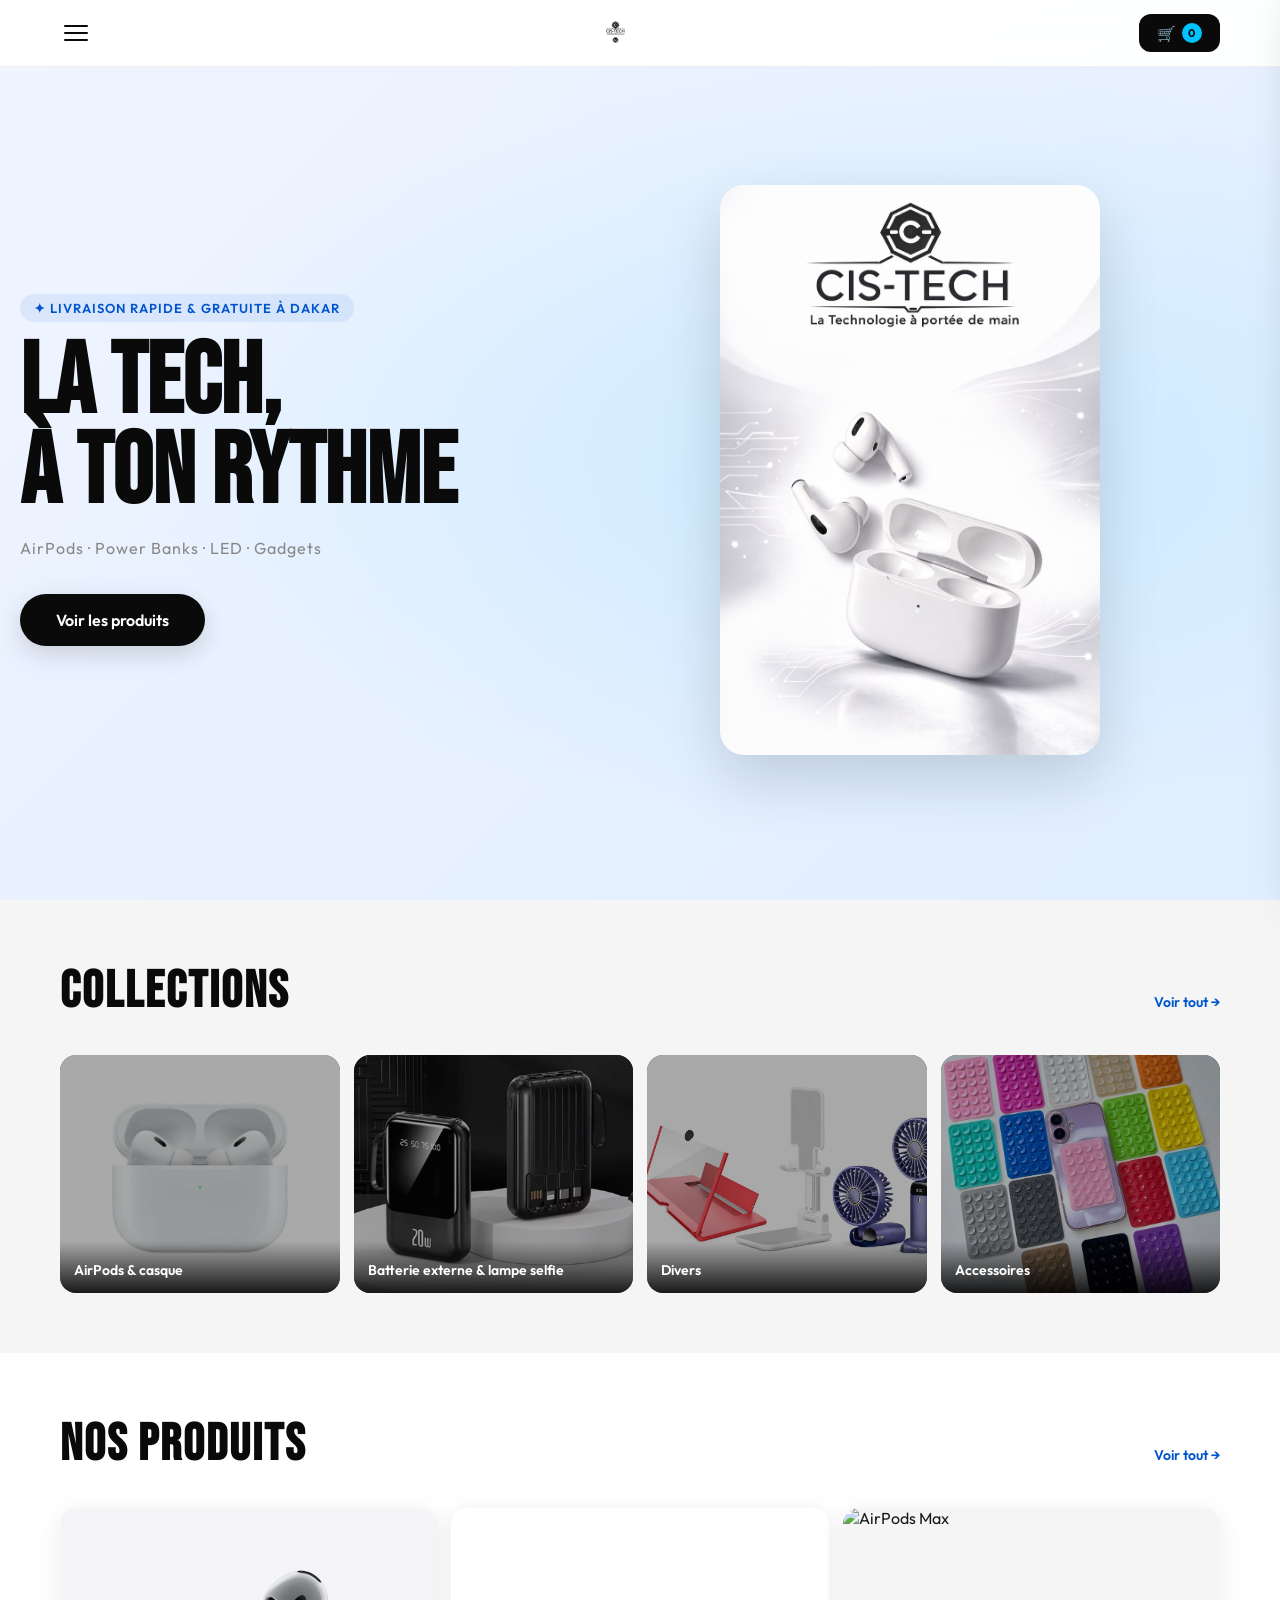
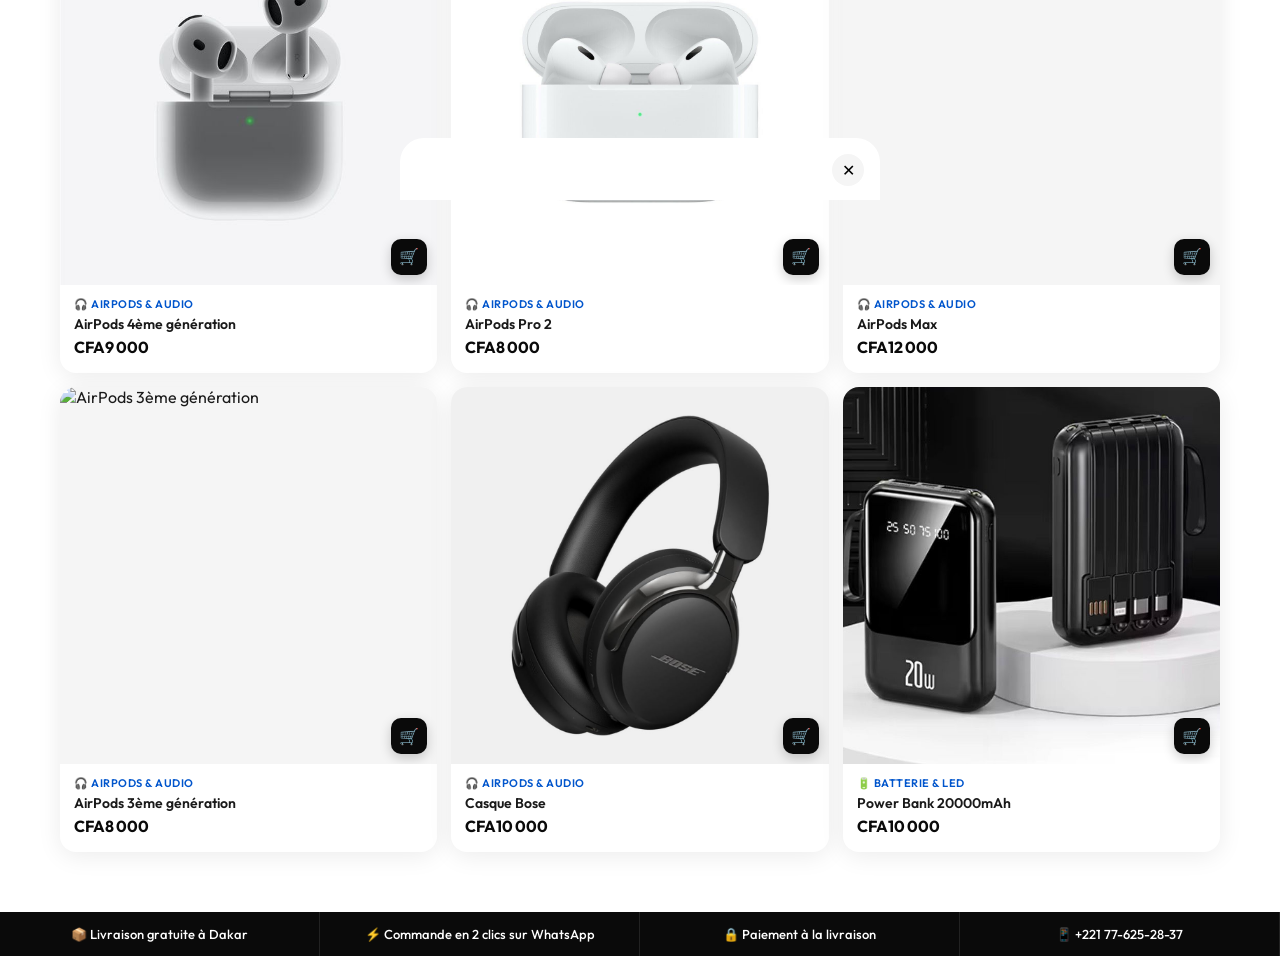
==== Cis-tech.com/index.html @ edaa15de "Add files via upload" ====
<!DOCTYPE html>
<html lang="fr">

<head>
  <meta charset="UTF-8" />
  <meta name="viewport" content="width=device-width, initial-scale=1.0" />
  <title>CIS-TECH | La Technologie à portée de main</title>
  <link href="https://fonts.googleapis.com/css2?family=Bebas+Neue&family=Outfit:wght@300;400;500;600;700&display=swap"
    rel="stylesheet" />
  <link rel="stylesheet" href="style.css" />
  <link rel="icon" href="Images/logo.jpeg" />
</head>

<body>

  <!-- HEADER -->
  <header id="header">
    <div class="header-inner">
      <button class="menu-btn" onclick="toggleMenu()"><span></span><span></span><span></span></button>
      <a href="index.html" class="logo" id="logoWrap">
        <!-- Le logo sera injecté par config.js -->
      </a>
      <a href="produits.html" class="cart-btn" id="cartIconBtn">
        🛒 <span class="cart-count" id="cartCount">0</span>
      </a>
    </div>
  </header>

  <!-- MENU MOBILE -->
  <nav class="mobile-menu" id="mobileMenu">
    <button class="close-menu" onclick="toggleMenu()">✕</button>
    <ul>
      <li><a href="index.html" onclick="toggleMenu()">Accueil</a></li>
      <li><a href="produits.html" onclick="toggleMenu()">Produits</a></li>
      <li><a href="collections.html" onclick="toggleMenu()">Collections</a></li>
      <li><a href="apropos.html" onclick="toggleMenu()">À propos</a></li>
    </ul>
  </nav>
  <div class="menu-overlay" id="menuOverlay" onclick="toggleMenu()"></div>

  <!-- HERO -->
  <section class="hero">
    <div class="hero-bg"></div>
    <div class="hero-content">
      <p class="hero-pre">✦ Livraison rapide & gratuite à Dakar</p>
      <h1 class="hero-title">La Tech,<br />à ton rythme</h1>
      <p class="hero-sub">AirPods · Power Banks · LED · Gadgets</p>
      <a href="produits.html" class="hero-btn">Voir les produits</a>
    </div>
    <div class="hero-img-wrap">
      <img id="heroImage" src="" alt="CIS-TECH" />
    </div>
  </section>

  <!-- APERÇU COLLECTIONS -->
  <section class="section bg-grey">
    <div class="container">
      <div class="section-header">
        <h2 class="section-title">Collections</h2>
        <a href="collections.html" class="voir-plus-link">Voir tout →</a>
      </div>
      <div class="collections-grid" id="collectionsPreview"></div>
    </div>
  </section>

  <!-- APERÇU PRODUITS -->
  <section class="section">
    <div class="container">
      <div class="section-header">
        <h2 class="section-title">Nos produits</h2>
        <a href="produits.html" class="voir-plus-link">Voir tout →</a>
      </div>
      <div class="products-grid" id="homeProducts"></div>
    </div>
  </section>

  <!-- BANDEAU LIVRAISON -->
  <div class="bandeau">
    <div class="bandeau-inner">
      <span>📦 Livraison gratuite à Dakar</span>
      <span>⚡ Commande en 2 clics sur WhatsApp</span>
      <span>🔒 Paiement à la livraison</span>
      <span>📱 +221 77-625-28-37</span>
    </div>
  </div>

  <!-- PANIER SIDEBAR -->
  <div class="cart-overlay" id="cartOverlay" onclick="toggleCart()"></div>
  <div class="cart-sidebar" id="cartSidebar">
    <div class="cart-header">
      <h3>🛒 Mon panier</h3>
      <button onclick="toggleCart()">✕</button>
    </div>
    <div class="cart-items" id="cartItems">
      <p class="cart-empty">Votre panier est vide</p>
    </div>
    <div class="cart-footer" id="cartFooter" style="display:none">
      <div class="cart-total"><span>Total :</span><strong id="cartTotal">0 CFA</strong></div>
      <button class="whatsapp-btn" onclick="commanderWhatsApp()">
        <svg width="20" height="20" viewBox="0 0 24 24" fill="currentColor">
          <path
            d="M17.472 14.382c-.297-.149-1.758-.867-2.03-.967-.273-.099-.471-.148-.67.15-.197.297-.767.966-.94 1.164-.173.199-.347.223-.644.075-.297-.15-1.255-.463-2.39-1.475-.883-.788-1.48-1.761-1.653-2.059-.173-.297-.018-.458.13-.606.134-.133.298-.347.446-.52.149-.174.198-.298.298-.497.099-.198.05-.371-.025-.52-.075-.149-.669-1.612-.916-2.207-.242-.579-.487-.5-.669-.51-.173-.008-.371-.01-.57-.01-.198 0-.52.074-.792.372-.272.297-1.04 1.016-1.04 2.479 0 1.462 1.065 2.875 1.213 3.074.149.198 2.096 3.2 5.077 4.487.709.306 1.262.489 1.694.625.712.227 1.36.195 1.871.118.571-.085 1.758-.719 2.006-1.413.248-.694.248-1.289.173-1.413-.074-.124-.272-.198-.57-.347z" />
          <path
            d="M12 0C5.373 0 0 5.373 0 12c0 2.124.554 4.121 1.524 5.855L.057 23.492a.5.5 0 0 0 .624.606l5.807-1.523A11.953 11.953 0 0 0 12 24c6.627 0 12-5.373 12-12S18.627 0 12 0zm0 22c-1.885 0-3.652-.523-5.162-1.43l-.361-.215-3.746.982.999-3.648-.235-.374A9.96 9.96 0 0 1 2 12C2 6.477 6.477 2 12 2s10 4.477 10 10-4.477 10-10 10z" />
        </svg>
        Commander sur WhatsApp
      </button>
    </div>
  </div>

  <!-- MODAL -->
  <div class="modal-overlay" id="modalOverlay" onclick="closeModal()"></div>
  <div class="modal" id="productModal">
    <button class="modal-close" onclick="closeModal()">✕</button>
    <div class="modal-content" id="modalContent"></div>
  </div>

  <script src="config.js"></script>
  <script src="app.js"></script>
  <script>
    // Affiche le hero image depuis config
    document.addEventListener('DOMContentLoaded', () => {
      const heroImg = document.getElementById('heroImage');
      if (STORE_CONFIG.heroImage) {
        heroImg.src = STORE_CONFIG.heroImage;
      } else {
        heroImg.src = "https://images.unsplash.com/photo-1588423771073-b8903fead714?w=600&q=80";
      }

      // Collections aperçu (4 premières)
      const colGrid = document.getElementById('collectionsPreview');
      colGrid.innerHTML = COLLECTIONS.map((c, i) => `
        <div class="collection-card" onclick="location.href='collections.html'">
          <img src="${c.image || 'https://images.unsplash.com/photo-1518770660439-4636190af475?w=400&q=80'}" alt="${c.name}"/>
          <span>${c.name}</span>
        </div>
      `).join('');

      // Produits aperçu (6 premiers)
      renderProductCards(PRODUCTS.slice(0, 6), 'homeProducts');
      updateCartUI();
    });
  </script>
</body>

</html>
---- Cis-tech.com/style.css ----
/* ===== RESET & BASE ===== */
*,
*::before,
*::after {
  margin: 0;
  padding: 0;
  box-sizing: border-box;
}

:root {
  --black: #0a0a0a;
  --white: #ffffff;
  --grey: #f5f5f5;
  --accent: #00c2ff;
  --accent2: #0055cc;
  --text: #1a1a1a;
  --muted: #888;
  --shadow: 0 4px 24px rgba(0, 0, 0, 0.08);
  --radius: 16px;
  --whatsapp: #25D366;
}

html {
  scroll-behavior: smooth;
}

body {
  font-family: 'Outfit', sans-serif;
  background: var(--white);
  color: var(--text);
  overflow-x: hidden;
}

/* ===== HEADER ===== */
#header {
  position: fixed;
  top: 0;
  left: 0;
  right: 0;
  z-index: 100;
  background: rgba(255, 255, 255, 0.96);
  backdrop-filter: blur(12px);
  border-bottom: 1px solid #eee;
  transition: box-shadow .3s;
}

#header.scrolled {
  box-shadow: 0 2px 20px rgba(0, 0, 0, 0.1);
}

.header-inner {
  max-width: 1200px;
  margin: 0 auto;
  display: flex;
  align-items: center;
  justify-content: space-between;
  padding: 12px 20px;
}

.logo {
  display: flex;
  align-items: center;
  gap: 10px;
  text-decoration: none;
}

.logo-img {
  height: 42px;
  width: auto;
  object-fit: contain;
}

.logo-icon {
  width: 40px;
  height: 40px;
  background: var(--black);
  color: var(--white);
  border-radius: 10px;
  display: grid;
  place-items: center;
  font-family: 'Bebas Neue', sans-serif;
  font-size: 22px;
  border: 2px solid var(--accent);
  flex-shrink: 0;
}

.logo-text {
  display: flex;
  flex-direction: column;
}

.logo-name {
  font-family: 'Bebas Neue', sans-serif;
  font-size: 20px;
  letter-spacing: 2px;
  color: var(--black);
  line-height: 1;
}

.logo-tagline {
  font-size: 10px;
  color: var(--muted);
  letter-spacing: 0.5px;
}

.menu-btn {
  background: none;
  border: none;
  cursor: pointer;
  display: flex;
  flex-direction: column;
  gap: 5px;
  padding: 4px;
}

.menu-btn span {
  display: block;
  width: 24px;
  height: 2px;
  background: var(--black);
  border-radius: 2px;
}

.cart-btn {
  background: var(--black);
  color: var(--white);
  border: none;
  border-radius: 12px;
  padding: 9px 18px;
  cursor: pointer;
  font-size: 15px;
  font-family: 'Outfit', sans-serif;
  font-weight: 600;
  display: flex;
  align-items: center;
  gap: 6px;
  text-decoration: none;
  transition: background .2s;
}

.cart-btn:hover {
  background: var(--accent2);
}

.cart-count {
  background: var(--accent);
  color: var(--black);
  border-radius: 50%;
  width: 20px;
  height: 20px;
  display: grid;
  place-items: center;
  font-size: 11px;
  font-weight: 700;
}

/* ===== MENU MOBILE ===== */
.mobile-menu {
  position: fixed;
  top: 0;
  left: -280px;
  width: 280px;
  height: 100vh;
  background: var(--black);
  color: var(--white);
  z-index: 200;
  transition: left .3s cubic-bezier(.4, 0, .2, 1);
}

.mobile-menu.open {
  left: 0;
}

.close-menu {
  position: absolute;
  top: 16px;
  right: 16px;
  background: none;
  border: none;
  color: var(--white);
  font-size: 22px;
  cursor: pointer;
}

.mobile-menu ul {
  list-style: none;
  margin-top: 60px;
}

.mobile-menu ul li a {
  display: block;
  padding: 18px 30px;
  color: var(--white);
  text-decoration: none;
  font-size: 20px;
  font-family: 'Bebas Neue', sans-serif;
  letter-spacing: 2px;
  border-bottom: 1px solid rgba(255, 255, 255, 0.08);
  transition: color .2s, padding-left .2s;
}

.mobile-menu ul li a:hover,
.mobile-menu ul li a.active-link {
  color: var(--accent);
  padding-left: 40px;
}

.menu-overlay {
  position: fixed;
  inset: 0;
  background: rgba(0, 0, 0, 0.5);
  z-index: 150;
  opacity: 0;
  pointer-events: none;
  transition: opacity .3s;
}

.menu-overlay.open {
  opacity: 1;
  pointer-events: all;
}

/* ===== HERO (Accueil) ===== */
.hero {
  min-height: 100vh;
  display: flex;
  align-items: center;
  padding: 100px 20px 60px;
  position: relative;
  overflow: hidden;
  background: linear-gradient(135deg, #f0f4ff 0%, #e0eeff 100%);
}

.hero-bg {
  position: absolute;
  inset: 0;
  background: radial-gradient(ellipse at 70% 50%, rgba(0, 194, 255, 0.12) 0%, transparent 60%);
}

.hero-content {
  flex: 1;
  max-width: 500px;
  position: relative;
  z-index: 2;
  animation: fadeUp .8s ease both;
}

.hero-pre {
  font-size: 13px;
  font-weight: 600;
  color: var(--accent2);
  text-transform: uppercase;
  letter-spacing: 1px;
  margin-bottom: 16px;
  background: rgba(0, 85, 204, 0.08);
  display: inline-block;
  padding: 6px 14px;
  border-radius: 20px;
}

.hero-title {
  font-family: 'Bebas Neue', sans-serif;
  font-size: clamp(60px, 12vw, 100px);
  line-height: 0.9;
  color: var(--black);
  margin-bottom: 20px;
}

.hero-sub {
  font-size: 16px;
  color: var(--muted);
  margin-bottom: 36px;
  letter-spacing: 1px;
}

.hero-btn {
  display: inline-block;
  background: var(--black);
  color: var(--white);
  padding: 16px 36px;
  border-radius: 50px;
  text-decoration: none;
  font-weight: 600;
  font-size: 16px;
  transition: background .2s, transform .2s;
  box-shadow: 0 8px 24px rgba(0, 0, 0, 0.15);
}

.hero-btn:hover {
  background: var(--accent2);
  transform: translateY(-2px);
}

.hero-img-wrap {
  flex: 1;
  display: flex;
  justify-content: center;
  align-items: center;
  z-index: 2;
  animation: floatIn 1s ease both .3s;
}

.hero-img-wrap img {
  width: 100%;
  max-width: 380px;
  border-radius: 24px;
  box-shadow: 0 24px 60px rgba(0, 0, 0, 0.15);
  object-fit: cover;
  min-height: 260px;
  background: #dde;
}

/* ===== PAGE HERO ===== */
.page-hero {
  padding: 110px 20px 40px;
  background: var(--grey);
}

.page-hero.dark {
  background: var(--black);
}

.breadcrumb {
  font-size: 13px;
  color: var(--muted);
  margin-bottom: 10px;
}

.breadcrumb a {
  color: var(--muted);
  text-decoration: none;
}

.breadcrumb.light,
.breadcrumb.light a {
  color: rgba(255, 255, 255, 0.5);
}

.page-title {
  font-family: 'Bebas Neue', sans-serif;
  font-size: clamp(44px, 8vw, 72px);
  letter-spacing: 2px;
  color: var(--black);
}

.page-title.light {
  color: var(--white);
}

/* ===== SECTIONS ===== */
.section {
  padding: 60px 0;
}

.bg-grey {
  background: var(--grey);
}

.container {
  max-width: 1200px;
  margin: 0 auto;
  padding: 0 20px;
}

.section-title {
  font-family: 'Bebas Neue', sans-serif;
  font-size: clamp(32px, 5vw, 52px);
  letter-spacing: 2px;
  margin-bottom: 32px;
  color: var(--black);
}

.section-header {
  display: flex;
  align-items: baseline;
  justify-content: space-between;
  margin-bottom: 32px;
  flex-wrap: wrap;
  gap: 10px;
}

.section-header .section-title {
  margin-bottom: 0;
}

.voir-plus-link {
  font-weight: 600;
  color: var(--accent2);
  text-decoration: none;
  font-size: 14px;
  background: none;
  border: none;
  cursor: pointer;
}

.voir-plus-link:hover {
  text-decoration: underline;
}

/* ===== COLLECTIONS ===== */
.collections-grid {
  display: grid;
  grid-template-columns: repeat(2, 1fr);
  gap: 14px;
}

.collections-grid.big .collection-card {
  aspect-ratio: 4/3;
}

.collection-card {
  position: relative;
  border-radius: var(--radius);
  overflow: hidden;
  cursor: pointer;
  aspect-ratio: 1/0.85;
  background: var(--black);
  transition: transform .3s, box-shadow .3s;
}

.collection-card:hover {
  transform: translateY(-4px);
  box-shadow: 0 12px 32px rgba(0, 0, 0, 0.15);
}

.collection-card img {
  width: 100%;
  height: 100%;
  object-fit: cover;
  opacity: 0.65;
  transition: opacity .3s, transform .3s;
}

.collection-card:hover img {
  opacity: 0.8;
  transform: scale(1.04);
}

.collection-card span {
  position: absolute;
  bottom: 0;
  left: 0;
  right: 0;
  background: linear-gradient(to top, rgba(0, 0, 0, 0.85), transparent);
  color: var(--white);
  padding: 20px 14px 14px;
  font-weight: 600;
  font-size: 14px;
}

/* ===== PRODUITS ===== */
.filter-bar-wrap {
  margin-bottom: 28px;
  overflow-x: auto;
  padding-bottom: 4px;
}

.filter-bar {
  display: flex;
  gap: 8px;
}

.filter-btn {
  padding: 8px 18px;
  border-radius: 50px;
  border: 2px solid #ddd;
  background: none;
  font-family: 'Outfit', sans-serif;
  font-size: 13px;
  font-weight: 600;
  cursor: pointer;
  transition: all .2s;
  white-space: nowrap;
}

.filter-btn.active,
.filter-btn:hover {
  background: var(--black);
  color: var(--white);
  border-color: var(--black);
}

.products-grid {
  display: grid;
  grid-template-columns: repeat(2, 1fr);
  gap: 14px;
}

.product-card {
  background: #fff;
  border-radius: var(--radius);
  overflow: hidden;
  box-shadow: var(--shadow);
  cursor: pointer;
  transition: transform .3s, box-shadow .3s;
  animation: fadeUp .5s ease both;
}

.product-card:hover {
  transform: translateY(-4px);
  box-shadow: 0 16px 40px rgba(0, 0, 0, 0.12);
}

.product-img-wrap {
  position: relative;
  aspect-ratio: 1/1;
  background: #f5f5f5;
  overflow: hidden;
}

.product-img-wrap img {
  width: 100%;
  height: 100%;
  object-fit: cover;
  transition: transform .4s;
}

.product-card:hover .product-img-wrap img {
  transform: scale(1.06);
}

.add-to-cart-quick {
  position: absolute;
  bottom: 10px;
  right: 10px;
  background: var(--black);
  color: var(--white);
  border: none;
  border-radius: 10px;
  width: 36px;
  height: 36px;
  display: grid;
  place-items: center;
  cursor: pointer;
  font-size: 16px;
  transition: background .2s, transform .15s;
  box-shadow: 0 4px 12px rgba(0, 0, 0, 0.2);
}

.add-to-cart-quick:hover {
  background: var(--accent2);
  transform: scale(1.1);
}

.product-info {
  padding: 12px 14px 16px;
}

.product-category {
  font-size: 11px;
  color: var(--accent2);
  font-weight: 600;
  text-transform: uppercase;
  letter-spacing: 0.5px;
  margin-bottom: 4px;
}

.product-name {
  font-weight: 600;
  font-size: 14px;
  margin-bottom: 4px;
}

.product-price {
  color: var(--black);
  font-weight: 700;
  font-size: 16px;
}

/* ===== BANDEAU ===== */
.bandeau {
  background: var(--black);
  color: var(--white);
  padding: 0;
  overflow: hidden;
}

.bandeau-inner {
  display: flex;
  gap: 0;
}

.bandeau-inner span {
  padding: 14px 24px;
  font-size: 13px;
  font-weight: 500;
  border-right: 1px solid rgba(255, 255, 255, 0.1);
  white-space: nowrap;
  flex: 1;
  text-align: center;
}

/* ===== À PROPOS ===== */
.apropos-layout {
  display: grid;
  grid-template-columns: 280px 1fr;
  gap: 40px;
  align-items: start;
}

.apropos-card {
  background: var(--black);
  color: var(--white);
  border-radius: 20px;
  padding: 32px 20px;
  text-align: center;
  position: sticky;
  top: 90px;
}

.apropos-logo-big {
  width: 90px;
  height: 90px;
  background: var(--white);
  border-radius: 18px;
  display: grid;
  place-items: center;
  margin: 0 auto 16px;
  font-family: 'Bebas Neue', sans-serif;
  font-size: 52px;
  color: var(--black);
  overflow: hidden;
}

.apropos-logo-big img {
  width: 100%;
  height: 100%;
  object-fit: contain;
}

.apropos-logo-big span {
  font-family: 'Bebas Neue', sans-serif;
  font-size: 52px;
}

.apropos-card h2 {
  font-family: 'Bebas Neue', sans-serif;
  font-size: 26px;
  letter-spacing: 3px;
  margin-bottom: 6px;
}

.apropos-sub {
  font-size: 13px;
  color: rgba(255, 255, 255, 0.6);
  margin-bottom: 10px;
}

.apropos-loc {
  font-size: 13px;
  color: rgba(255, 255, 255, 0.5);
}

.apropos-block {
  margin-bottom: 32px;
}

.apropos-block h3 {
  font-size: 18px;
  font-weight: 700;
  margin-bottom: 12px;
}

.apropos-block p {
  color: var(--muted);
  line-height: 1.7;
}

.offres-list {
  list-style: none;
  display: flex;
  flex-direction: column;
  gap: 8px;
}

.offres-list li {
  padding: 10px 14px;
  background: var(--grey);
  border-radius: 10px;
  font-size: 14px;
}

.avantages {
  display: grid;
  grid-template-columns: 1fr 1fr;
  gap: 10px;
}

.avantage {
  background: var(--grey);
  border-radius: 10px;
  padding: 12px 14px;
  font-size: 13px;
  font-weight: 600;
}

.contact-list {
  display: flex;
  flex-direction: column;
  gap: 10px;
}

.contact-item {
  display: flex;
  align-items: center;
  gap: 12px;
  text-decoration: none;
  color: var(--text);
  background: var(--grey);
  padding: 12px 16px;
  border-radius: 12px;
  font-weight: 600;
  font-size: 15px;
  transition: background .2s;
}

.contact-item:hover {
  background: #e8f0ff;
}

.contact-icon {
  font-size: 20px;
}

.socials {
  display: flex;
  gap: 10px;
  flex-wrap: wrap;
}

.social-btn {
  padding: 10px 20px;
  border-radius: 20px;
  text-decoration: none;
  font-weight: 600;
  font-size: 13px;
  transition: opacity .2s;
}

.social-btn:hover {
  opacity: 0.85;
}

.social-btn.tiktok {
  background: #000;
  color: #fff;
}

.social-btn.insta {
  background: linear-gradient(135deg, #f09433, #e6683c, #dc2743, #cc2366, #bc1888);
  color: #fff;
}

.social-btn.wa {
  background: var(--whatsapp);
  color: #fff;
}

/* ===== PANIER SIDEBAR ===== */
.cart-overlay {
  position: fixed;
  inset: 0;
  background: rgba(0, 0, 0, 0.5);
  z-index: 300;
  opacity: 0;
  pointer-events: none;
  transition: opacity .3s;
}

.cart-overlay.open {
  opacity: 1;
  pointer-events: all;
}

.cart-sidebar {
  position: fixed;
  top: 0;
  right: -380px;
  width: 360px;
  max-width: 95vw;
  height: 100vh;
  background: var(--white);
  z-index: 400;
  display: flex;
  flex-direction: column;
  transition: right .35s cubic-bezier(.4, 0, .2, 1);
  box-shadow: -8px 0 40px rgba(0, 0, 0, 0.15);
}

.cart-sidebar.open {
  right: 0;
}

.cart-header {
  display: flex;
  justify-content: space-between;
  align-items: center;
  padding: 20px;
  border-bottom: 1px solid #eee;
}

.cart-header h3 {
  font-size: 20px;
  font-weight: 700;
}

.cart-header button {
  background: none;
  border: none;
  font-size: 22px;
  cursor: pointer;
  color: var(--muted);
}

.cart-items {
  flex: 1;
  overflow-y: auto;
  padding: 16px;
}

.cart-empty {
  text-align: center;
  color: var(--muted);
  margin-top: 40px;
  font-size: 15px;
}

.cart-item {
  display: flex;
  gap: 12px;
  align-items: center;
  padding: 12px 0;
  border-bottom: 1px solid #f0f0f0;
}

.cart-item img {
  width: 60px;
  height: 60px;
  object-fit: cover;
  border-radius: 10px;
  flex-shrink: 0;
}

.cart-item-info {
  flex: 1;
}

.cart-item-name {
  font-weight: 600;
  font-size: 14px;
  margin-bottom: 4px;
}

.cart-item-price {
  color: var(--accent2);
  font-weight: 700;
  font-size: 13px;
}

.cart-item-qty {
  display: flex;
  align-items: center;
  gap: 8px;
  margin-top: 6px;
}

.qty-btn {
  width: 26px;
  height: 26px;
  border: 1.5px solid #ddd;
  border-radius: 6px;
  background: none;
  cursor: pointer;
  font-size: 16px;
  font-weight: 700;
  display: grid;
  place-items: center;
  transition: background .15s;
}

.qty-btn:hover {
  background: var(--grey);
}

.qty-num {
  font-weight: 700;
  font-size: 14px;
  min-width: 20px;
  text-align: center;
}

.remove-item {
  background: none;
  border: none;
  color: #ccc;
  cursor: pointer;
  font-size: 18px;
  padding: 4px;
}

.remove-item:hover {
  color: #e00;
}

.cart-footer {
  padding: 16px;
  border-top: 1px solid #eee;
}

.cart-total {
  display: flex;
  justify-content: space-between;
  font-size: 18px;
  margin-bottom: 14px;
}

.cart-total strong {
  color: var(--black);
  font-size: 20px;
}

.whatsapp-btn {
  width: 100%;
  padding: 16px;
  background: var(--whatsapp);
  color: var(--white);
  border: none;
  border-radius: 14px;
  cursor: pointer;
  font-family: 'Outfit', sans-serif;
  font-weight: 700;
  font-size: 16px;
  display: flex;
  align-items: center;
  justify-content: center;
  gap: 10px;
  transition: background .2s;
  box-shadow: 0 4px 16px rgba(37, 211, 102, 0.3);
}

.whatsapp-btn:hover {
  background: #1ebe5d;
}

/* ===== MODAL ===== */
.modal-overlay {
  position: fixed;
  inset: 0;
  background: rgba(0, 0, 0, 0.6);
  z-index: 500;
  opacity: 0;
  pointer-events: none;
  transition: opacity .3s;
}

.modal-overlay.open {
  opacity: 1;
  pointer-events: all;
}

.modal {
  position: fixed;
  bottom: -100%;
  left: 50%;
  transform: translateX(-50%);
  width: 100%;
  max-width: 480px;
  background: var(--white);
  border-radius: 24px 24px 0 0;
  z-index: 600;
  transition: bottom .35s cubic-bezier(.4, 0, .2, 1);
  max-height: 85vh;
  overflow-y: auto;
}

.modal.open {
  bottom: 0;
}

.modal-close {
  position: absolute;
  top: 16px;
  right: 16px;
  background: var(--grey);
  border: none;
  border-radius: 50%;
  width: 32px;
  height: 32px;
  cursor: pointer;
  font-size: 16px;
  display: grid;
  place-items: center;
}

.modal-content {
  padding: 30px 24px 32px;
}

.modal-content img {
  width: 100%;
  border-radius: 16px;
  margin-bottom: 20px;
  max-height: 260px;
  object-fit: cover;
}

.modal-content h3 {
  font-size: 22px;
  font-weight: 700;
  margin-bottom: 6px;
}

.modal-price {
  font-size: 24px;
  font-weight: 800;
  color: var(--black);
  margin-bottom: 14px;
}

.modal-content p {
  color: var(--muted);
  font-size: 14px;
  line-height: 1.7;
  margin-bottom: 20px;
}

.modal-add-btn {
  width: 100%;
  padding: 16px;
  background: var(--black);
  color: var(--white);
  border: none;
  border-radius: 14px;
  cursor: pointer;
  font-family: 'Outfit', sans-serif;
  font-weight: 700;
  font-size: 16px;
  transition: background .2s;
}

.modal-add-btn:hover {
  background: var(--accent2);
}

/* Description propre */
.modal-desc {
  display: flex;
  flex-direction: column;
  gap: 6px;
  margin-bottom: 20px;
}

.desc-line {
  font-size: 14px;
  color: var(--text);
  font-weight: 500;
}

.desc-bullet {
  font-size: 13px;
  color: var(--muted);
  padding-left: 4px;
}

/* Variantes de couleurs */
.variants-wrap {
  margin-bottom: 18px;
}

.variants-label {
  font-size: 13px;
  font-weight: 600;
  margin-bottom: 10px;
  color: var(--text);
}

.variants-btns {
  display: flex;
  gap: 10px;
  flex-wrap: wrap;
}

.variant-btn {
  width: 36px;
  height: 36px;
  border-radius: 50%;
  border: 3px solid transparent;
  cursor: pointer;
  transition: transform .15s, border-color .15s;
  box-shadow: 0 2px 8px rgba(0, 0, 0, 0.2);
}

.variant-btn:hover {
  transform: scale(1.15);
}

.variant-btn.active {
  border-color: var(--black);
  transform: scale(1.1);
  box-shadow: 0 0 0 2px white, 0 0 0 4px var(--black);
}

/* ===== TOAST ===== */
.toast {
  position: fixed;
  bottom: 24px;
  left: 50%;
  transform: translateX(-50%);
  background: #111;
  color: #fff;
  padding: 14px 24px;
  border-radius: 50px;
  font-size: 14px;
  font-weight: 500;
  z-index: 1000;
  box-shadow: 0 8px 24px rgba(0, 0, 0, 0.2);
  animation: fadeUp .3s ease both;
  white-space: nowrap;
}

/* ===== FOOTER ===== */
footer {
  background: #050505;
  color: rgba(255, 255, 255, 0.35);
  text-align: center;
  padding: 18px;
  font-size: 12px;
}

/* ===== ANIMATIONS ===== */
@keyframes fadeUp {
  from {
    opacity: 0;
    transform: translateY(24px);
  }

  to {
    opacity: 1;
    transform: translateY(0);
  }
}

@keyframes floatIn {
  from {
    opacity: 0;
    transform: translateX(40px);
  }

  to {
    opacity: 1;
    transform: translateX(0);
  }
}

/* ===== RESPONSIVE ===== */
@media (min-width: 768px) {
  .products-grid {
    grid-template-columns: repeat(3, 1fr);
  }

  .collections-grid {
    grid-template-columns: repeat(4, 1fr);
  }

  .hero {
    flex-direction: row;
    gap: 40px;
  }
}

@media (max-width: 700px) {
  .hero {
    flex-direction: column;
    padding-top: 90px;
  }

  .apropos-layout {
    grid-template-columns: 1fr;
  }

  .apropos-card {
    position: static;
  }

  .bandeau-inner {
    flex-wrap: wrap;
  }

  .bandeau-inner span {
    flex: none;
    width: 50%;
    border-right: none;
    border-bottom: 1px solid rgba(255, 255, 255, 0.1);
  }
}
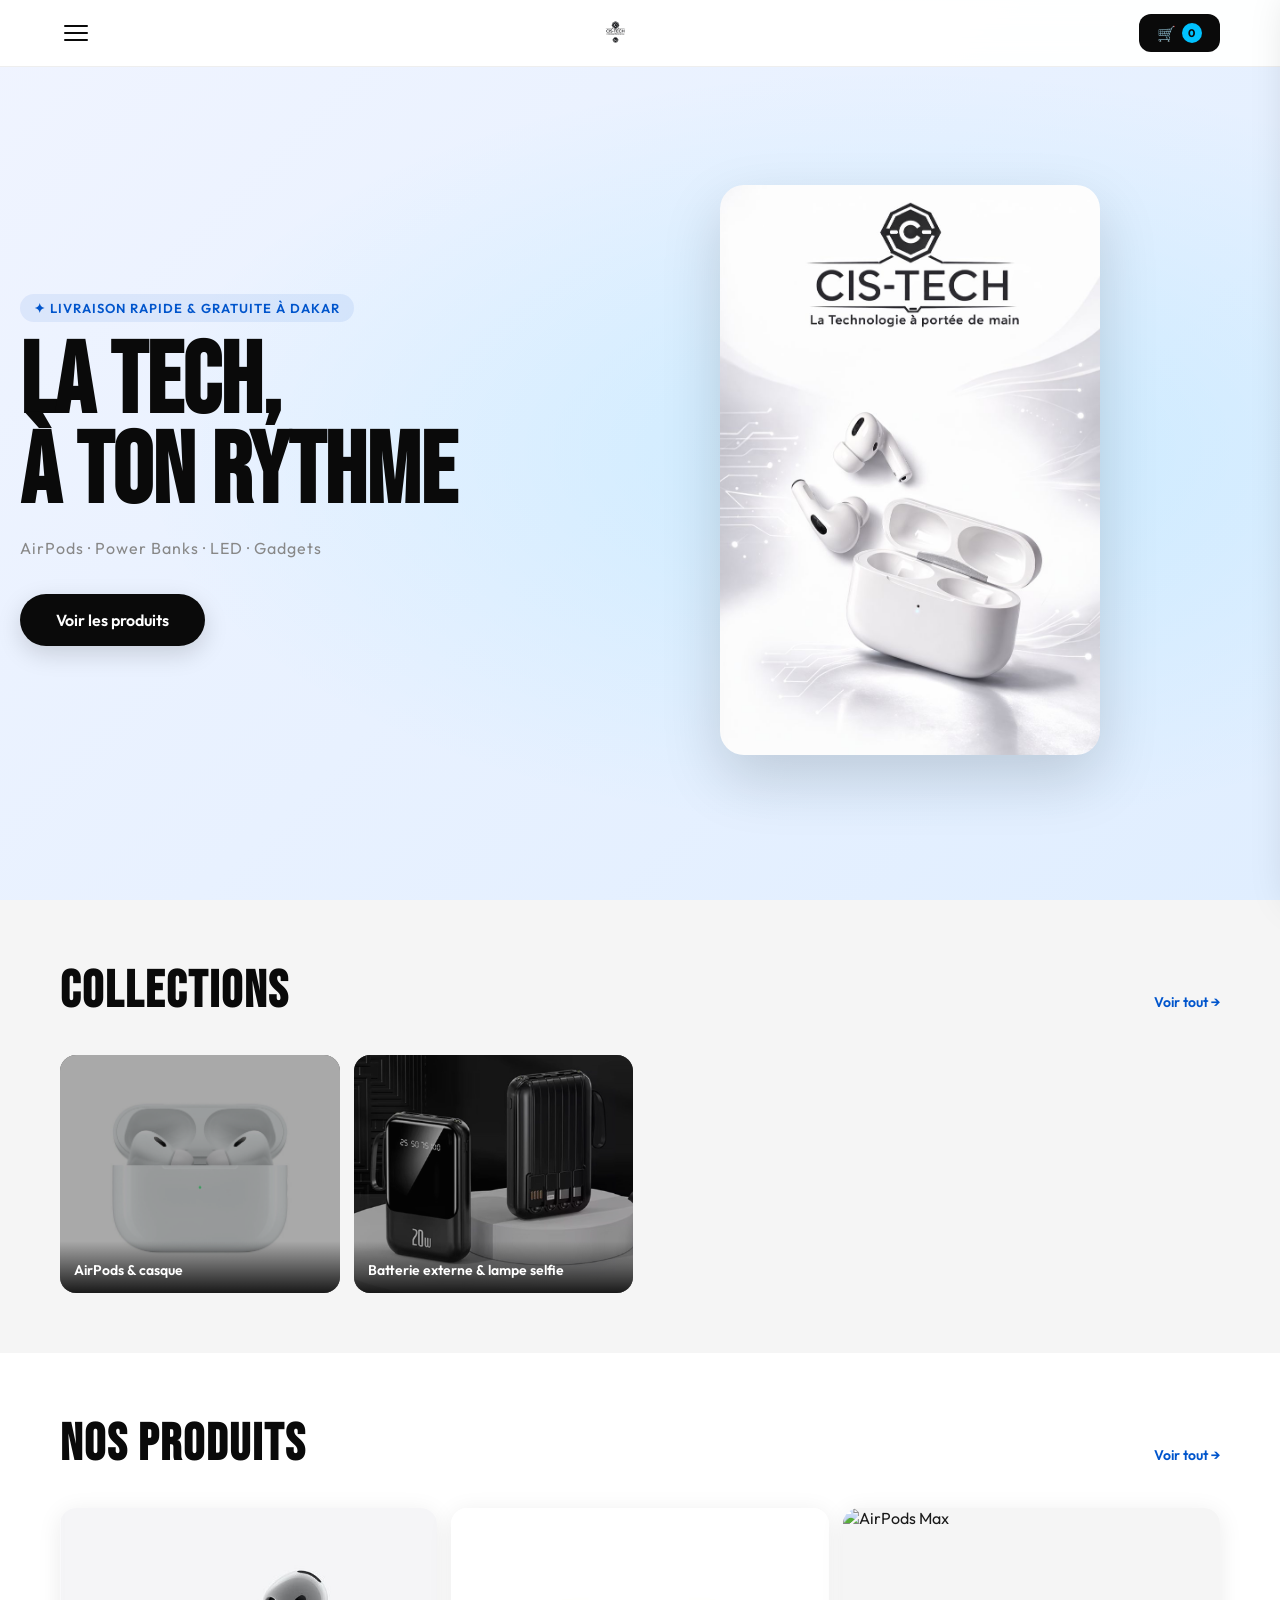
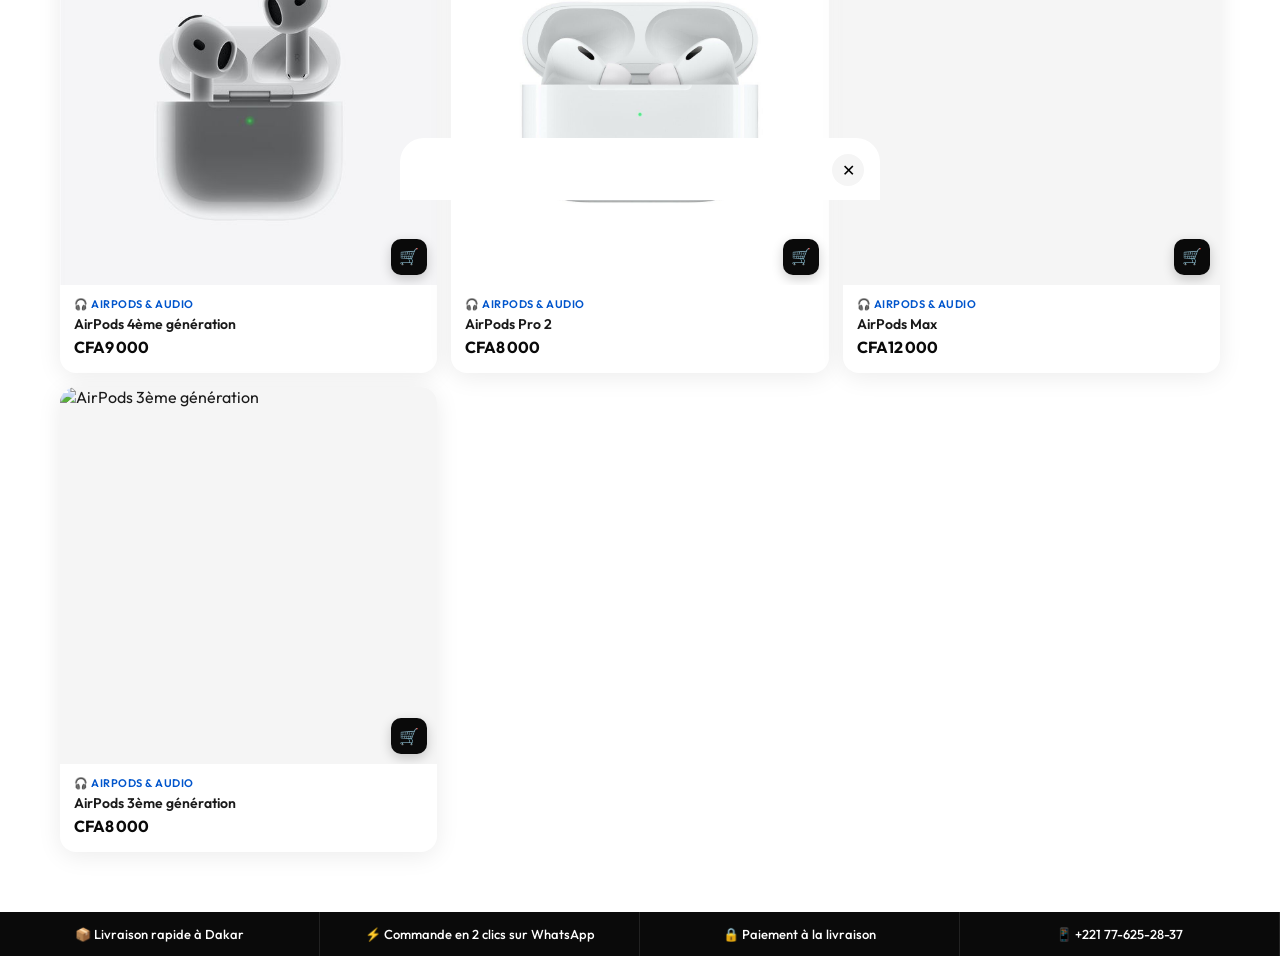
==== commit 449a90ff: "Update delivery message and product card rendering" ====
--- a/Cis-tech.com/index.html
+++ b/Cis-tech.com/index.html
@@ -77,7 +77,7 @@
   <!-- BANDEAU LIVRAISON -->
   <div class="bandeau">
     <div class="bandeau-inner">
-      <span>📦 Livraison gratuite à Dakar</span>
+      <span>📦 Livraison rapide à Dakar</span>
       <span>⚡ Commande en 2 clics sur WhatsApp</span>
       <span>🔒 Paiement à la livraison</span>
       <span>📱 +221 77-625-28-37</span>
@@ -137,10 +137,10 @@
       `).join('');
 
       // Produits aperçu (6 premiers)
-      renderProductCards(PRODUCTS.slice(0, 6), 'homeProducts');
+      renderProductCards(PRODUCTS.slice(0, 4), 'homeProducts');
       updateCartUI();
     });
   </script>
 </body>
 
-</html>+</html>
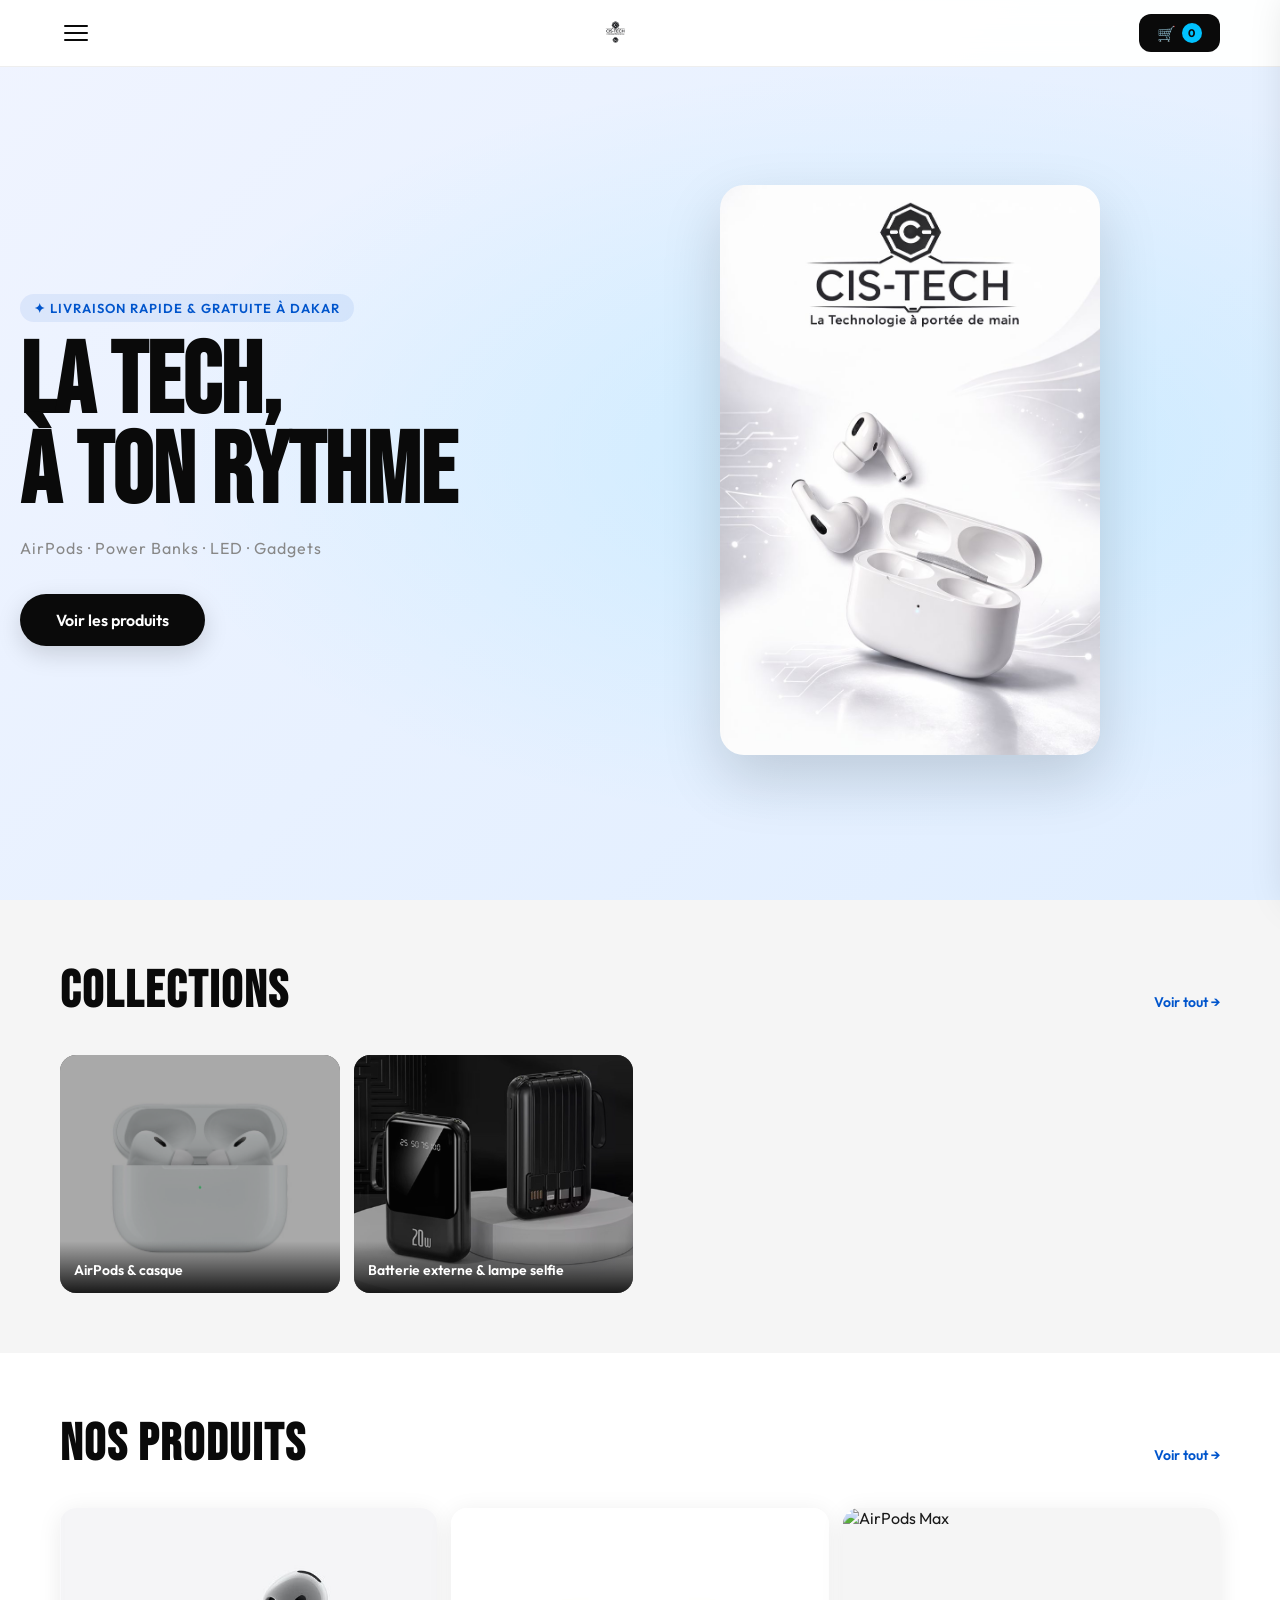
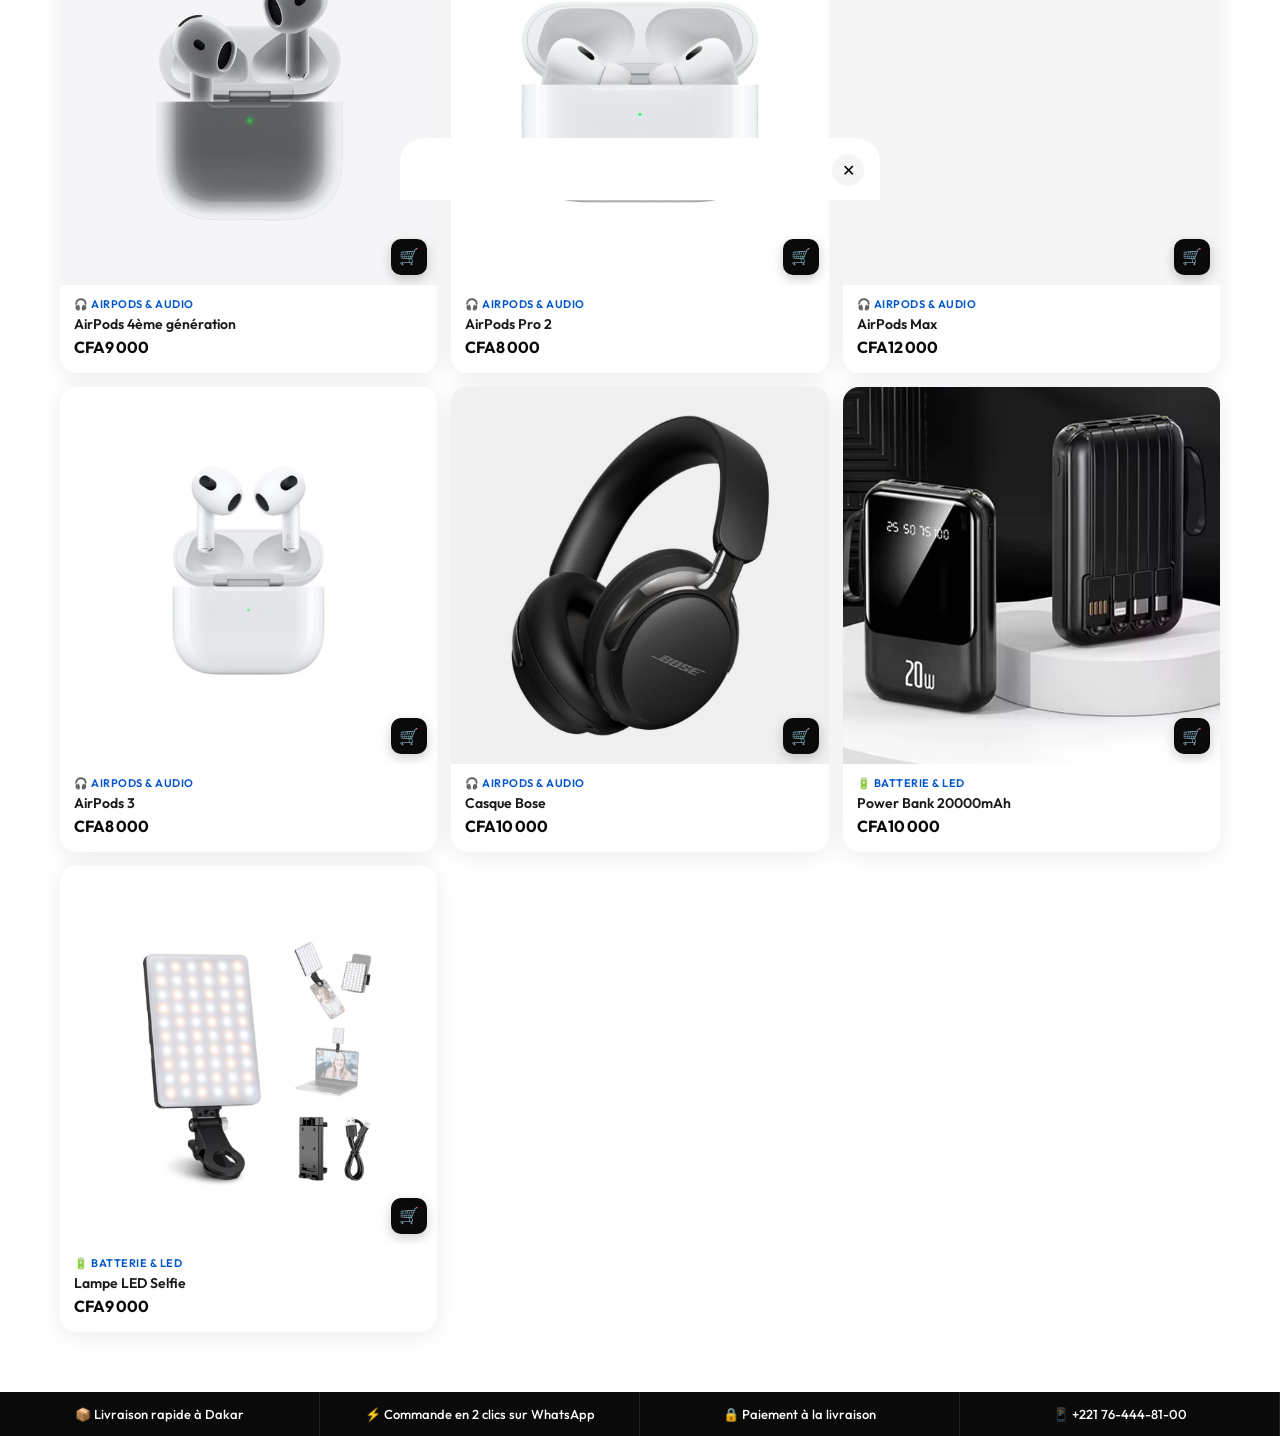
==== commit b844acc1: "Update phone number and product card display count" ====
--- a/Cis-tech.com/index.html
+++ b/Cis-tech.com/index.html
@@ -80,7 +80,7 @@
       <span>📦 Livraison rapide à Dakar</span>
       <span>⚡ Commande en 2 clics sur WhatsApp</span>
       <span>🔒 Paiement à la livraison</span>
-      <span>📱 +221 77-625-28-37</span>
+      <span>📱 +221 76-444-81-00</span>
     </div>
   </div>
 
@@ -137,7 +137,7 @@
       `).join('');
 
       // Produits aperçu (6 premiers)
-      renderProductCards(PRODUCTS.slice(0, 4), 'homeProducts');
+      renderProductCards(PRODUCTS.slice(0, 7), 'homeProducts');
       updateCartUI();
     });
   </script>
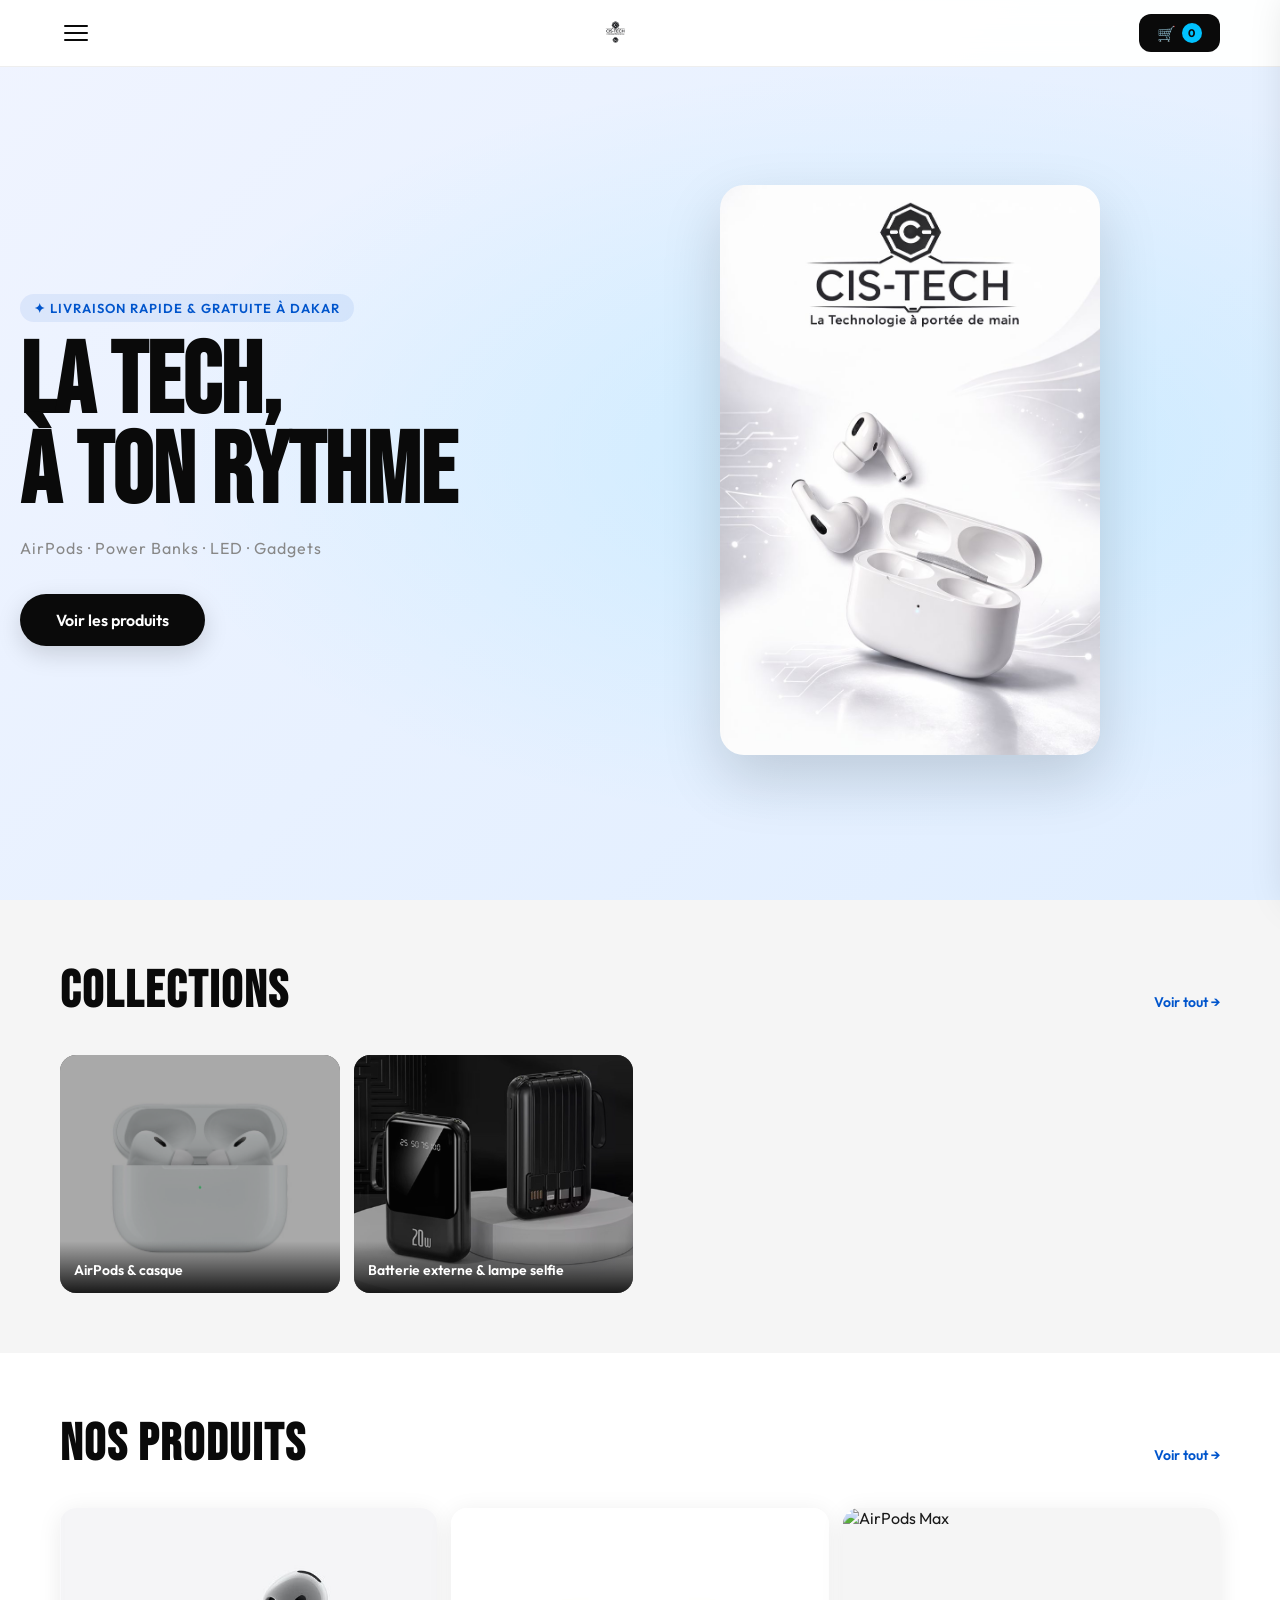
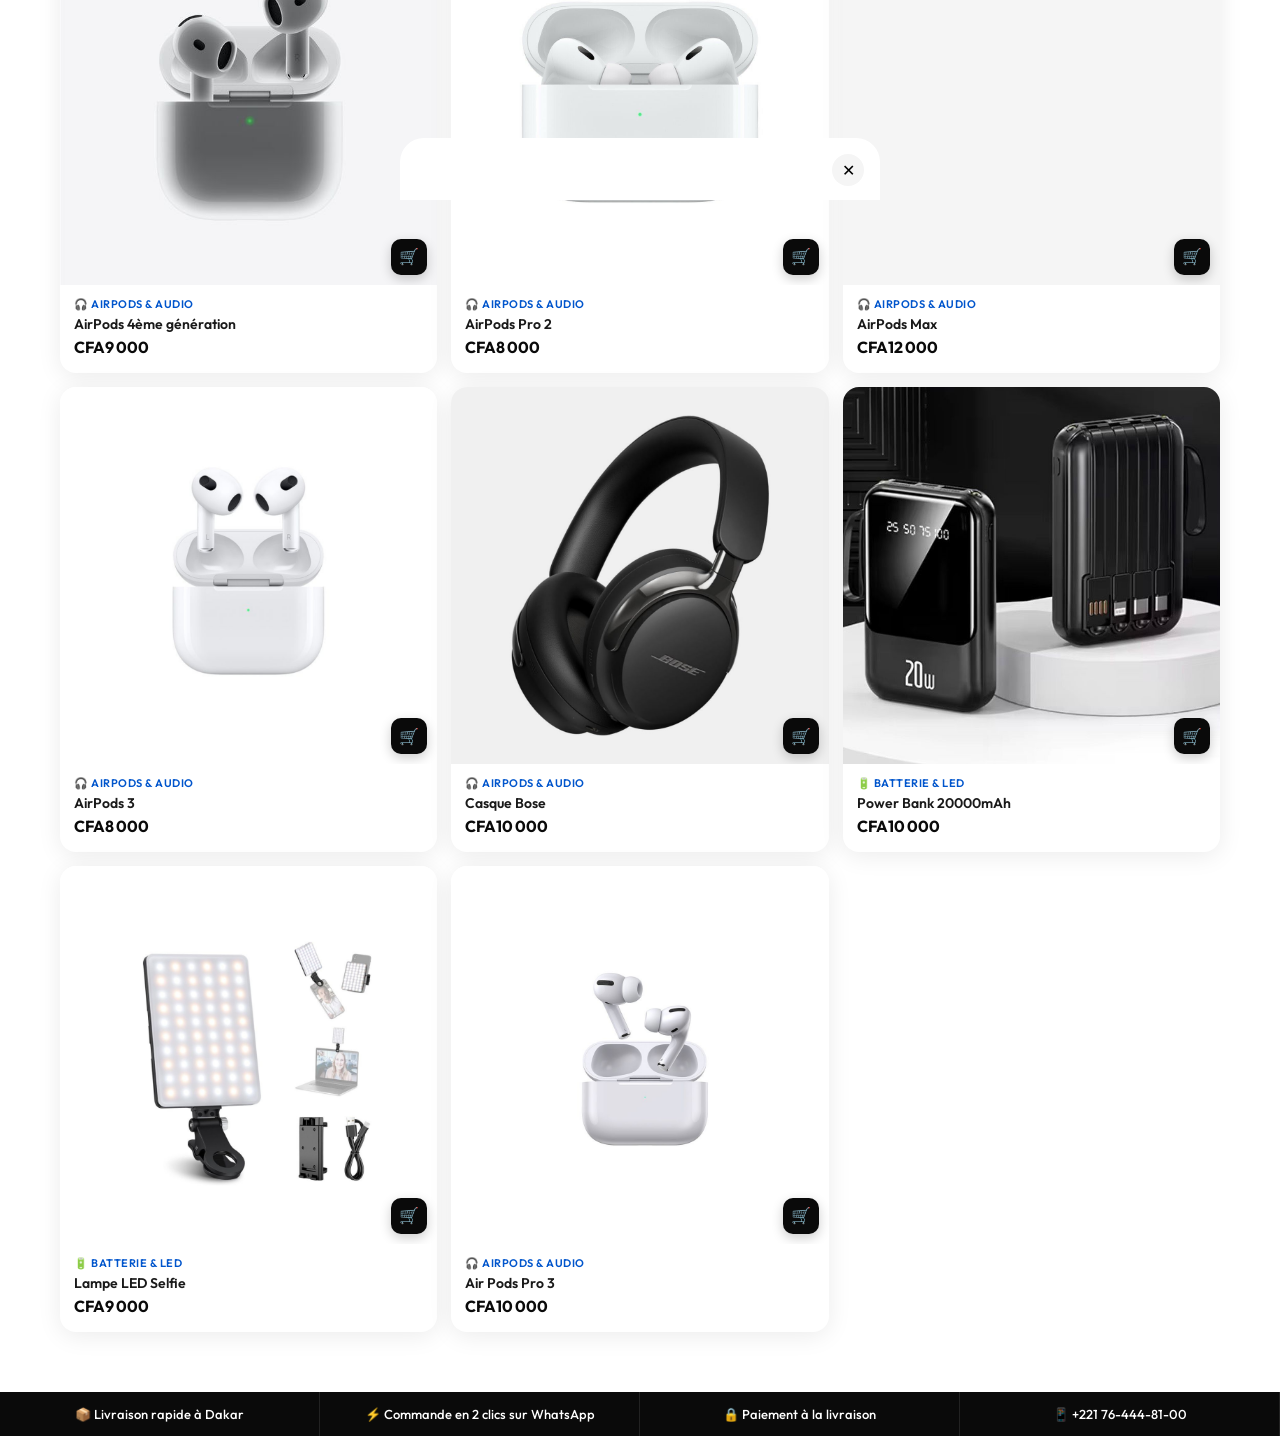
==== commit d02435f5: "Change product card display limit from 7 to 8" ====
--- a/Cis-tech.com/index.html
+++ b/Cis-tech.com/index.html
@@ -137,7 +137,7 @@
       `).join('');
 
       // Produits aperçu (6 premiers)
-      renderProductCards(PRODUCTS.slice(0, 7), 'homeProducts');
+      renderProductCards(PRODUCTS.slice(0, 8), 'homeProducts');
       updateCartUI();
     });
   </script>
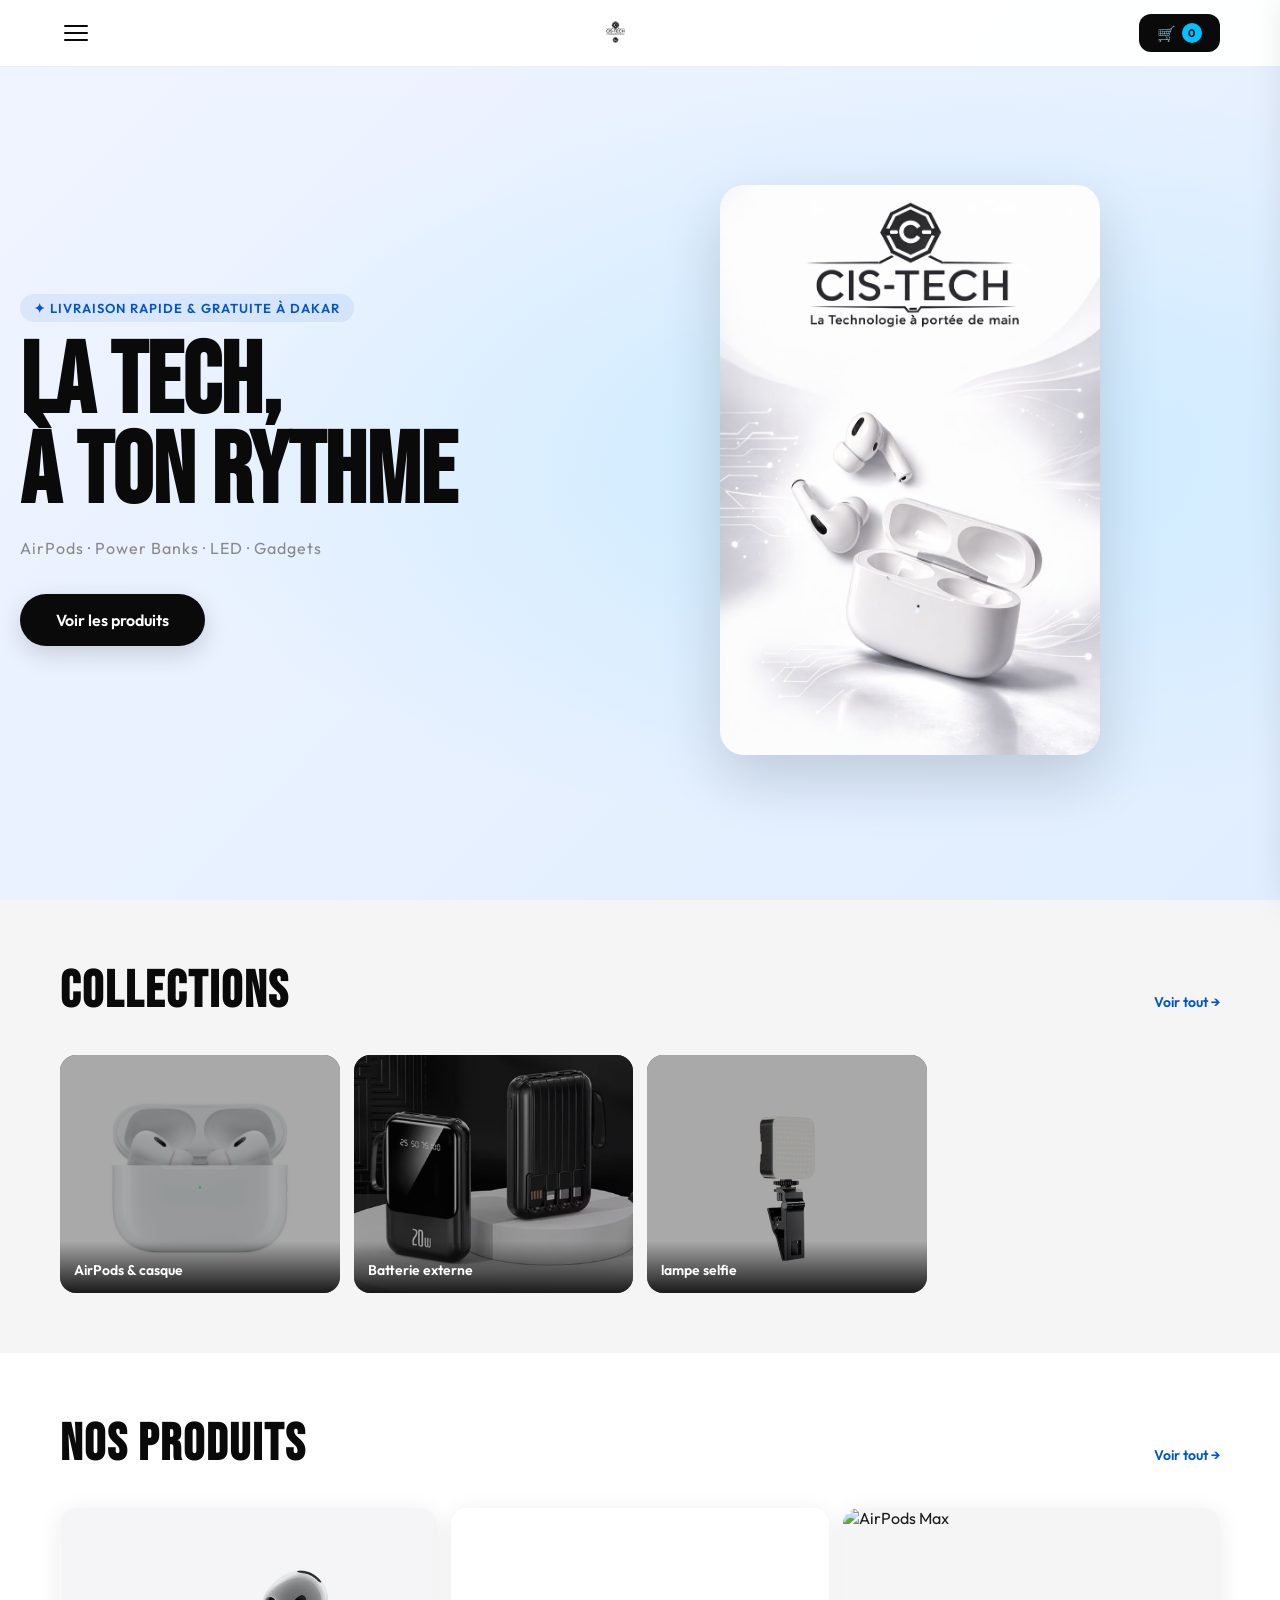
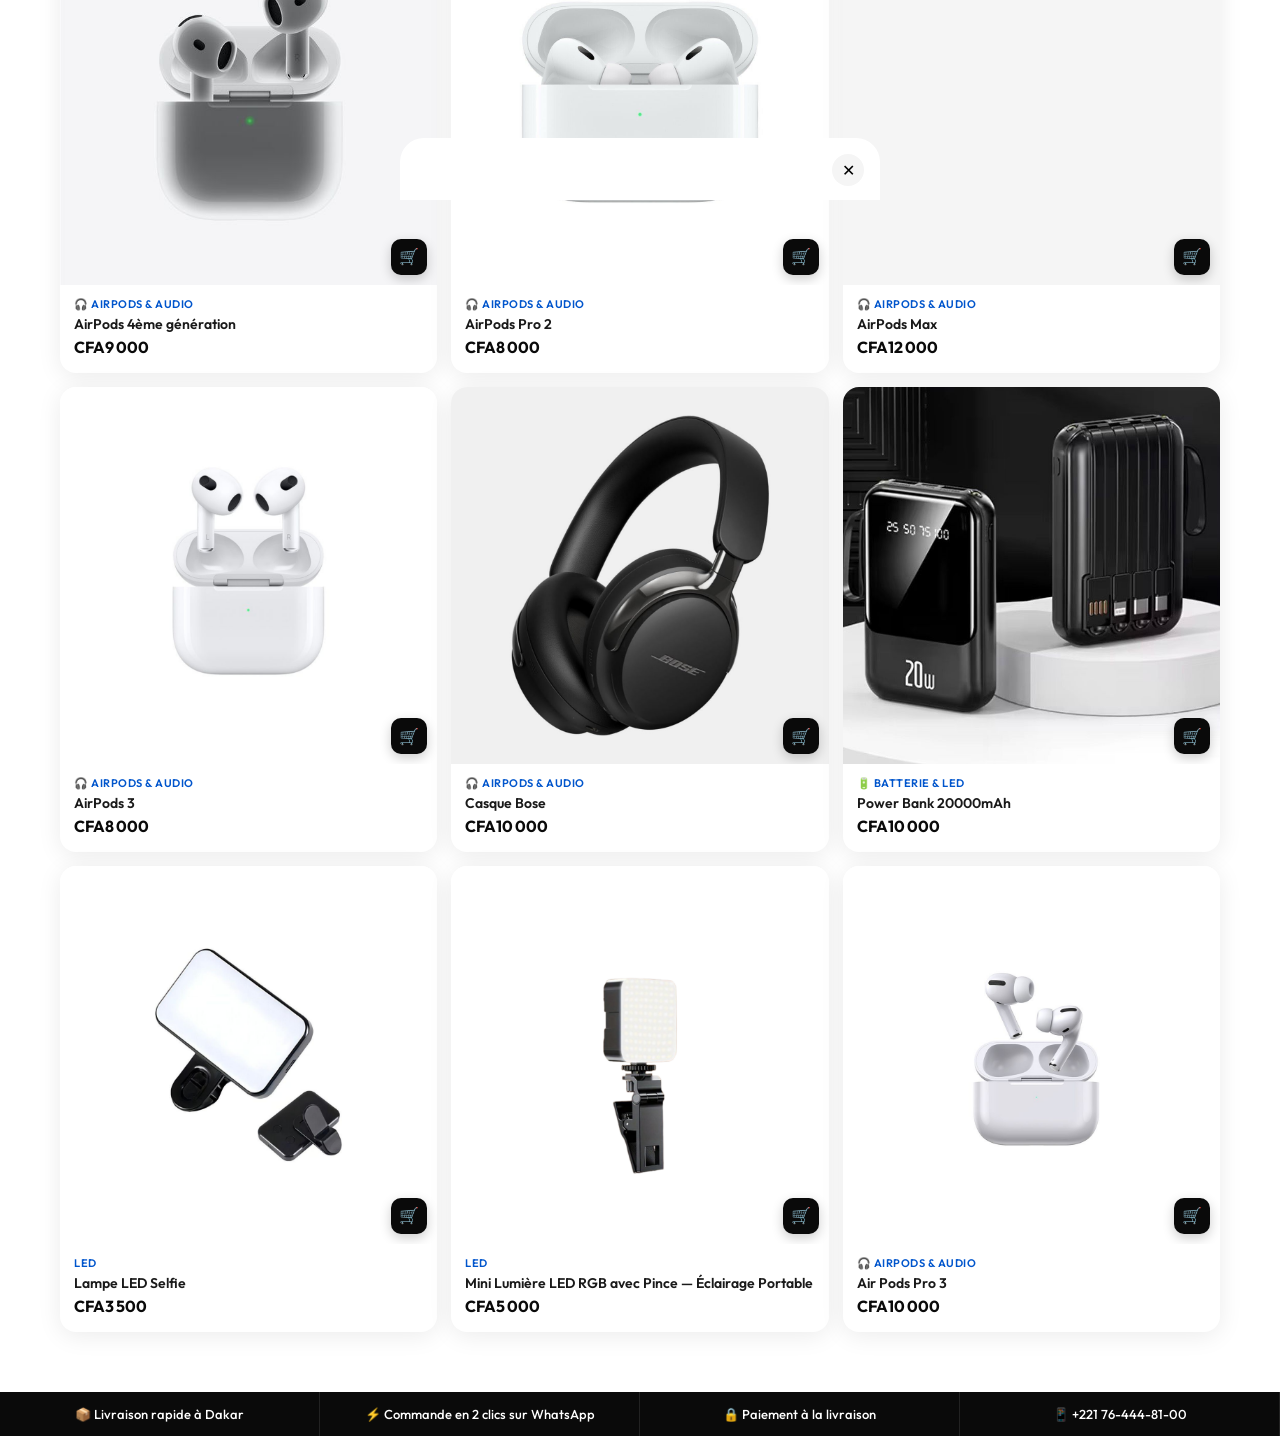
==== commit cd575c80: "Update index.html" ====
--- a/Cis-tech.com/index.html
+++ b/Cis-tech.com/index.html
@@ -137,7 +137,7 @@
       `).join('');
 
       // Produits aperçu (6 premiers)
-      renderProductCards(PRODUCTS.slice(0, 8), 'homeProducts');
+      renderProductCards(PRODUCTS.slice(0, 9), 'homeProducts');
       updateCartUI();
     });
   </script>
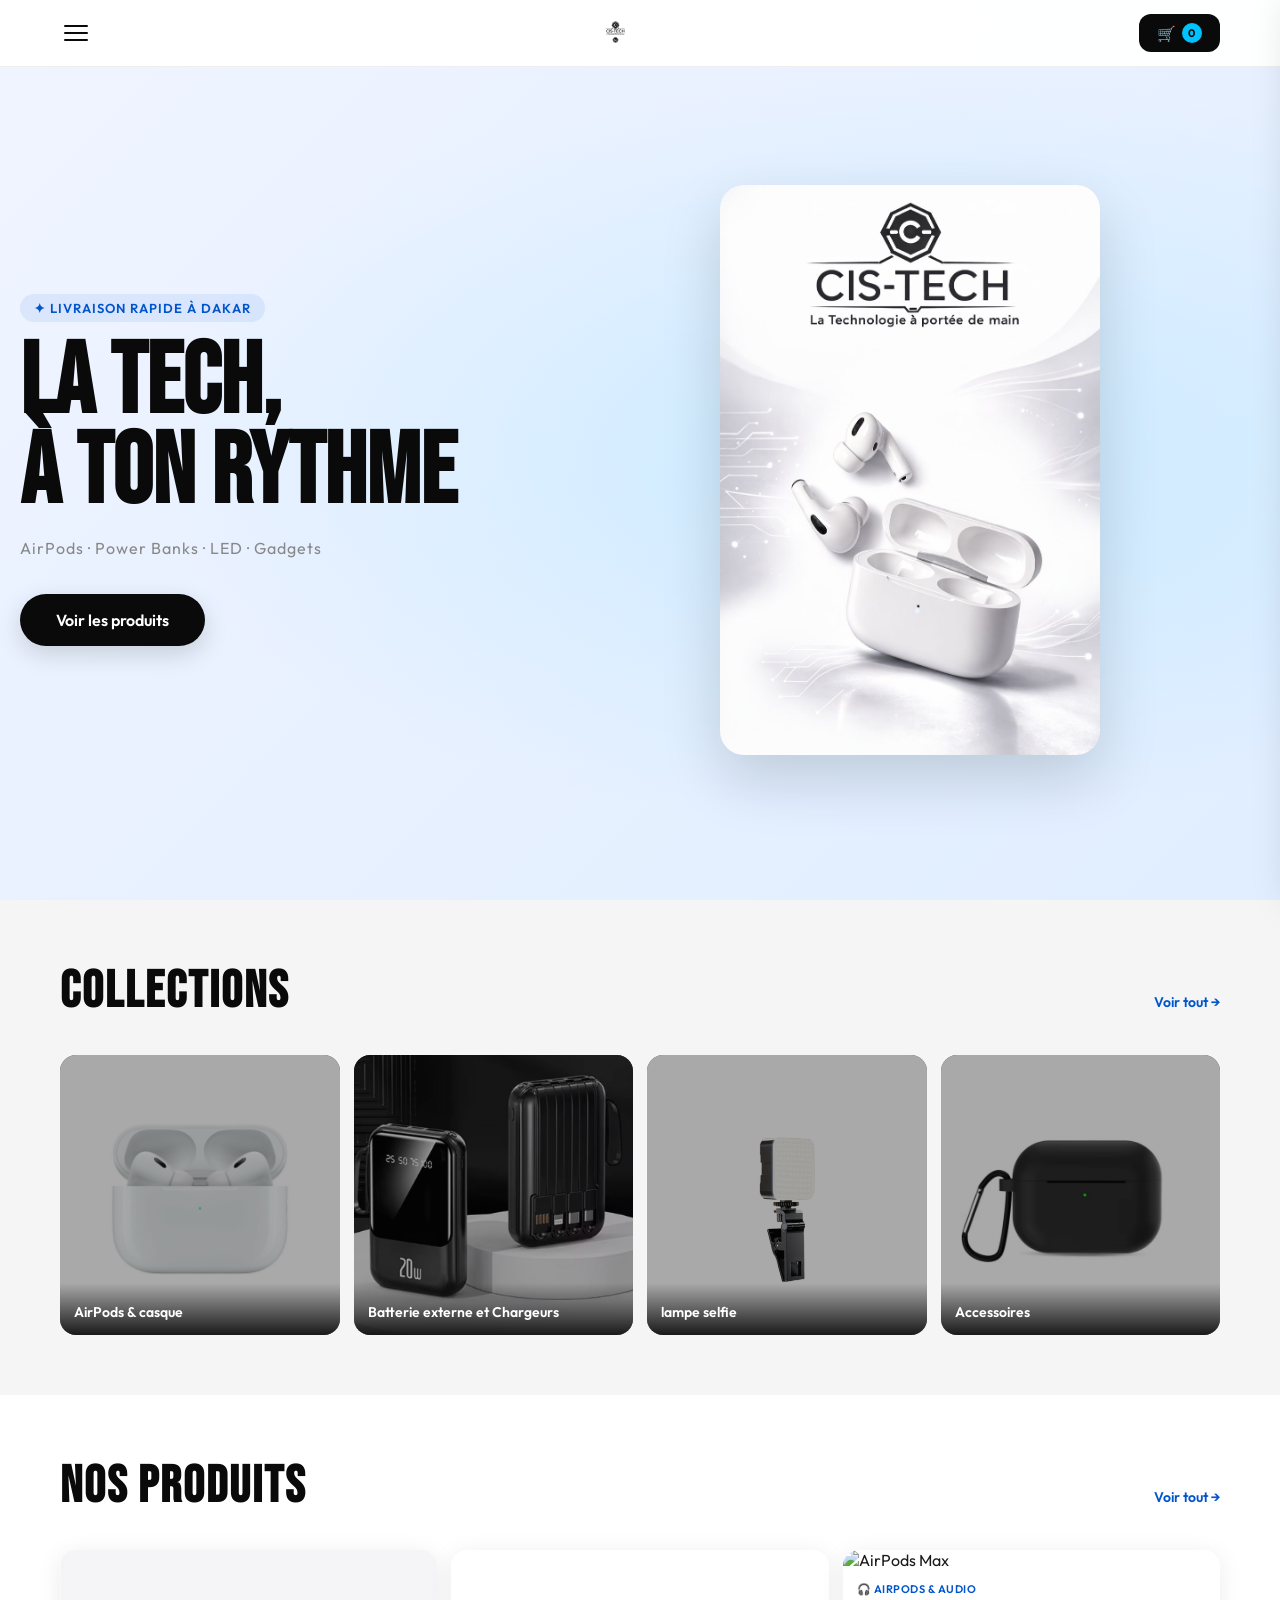
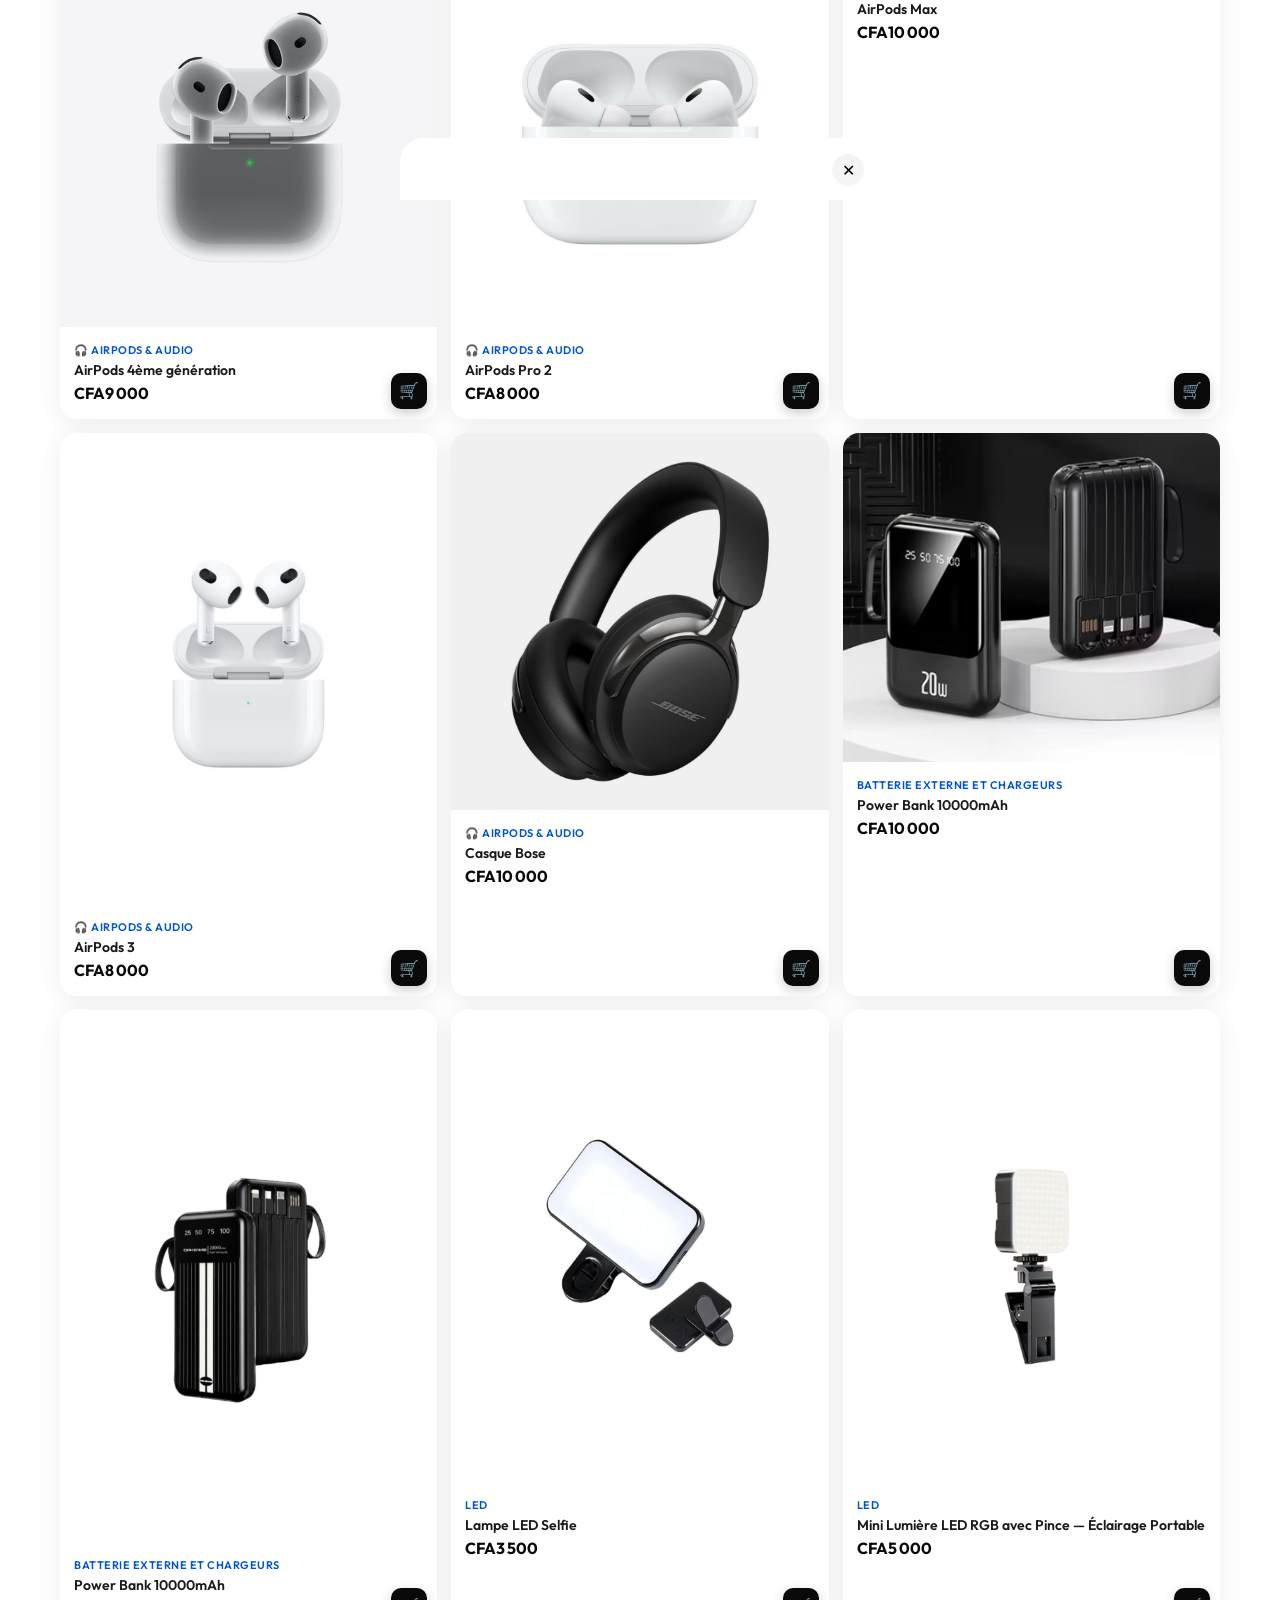
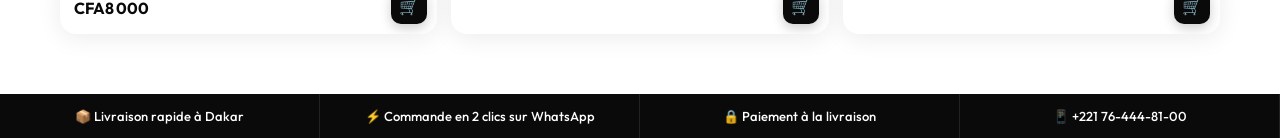
==== commit 54eb9001: "Update index.html" ====
--- a/Cis-tech.com/index.html
+++ b/Cis-tech.com/index.html
@@ -42,7 +42,7 @@
   <section class="hero">
     <div class="hero-bg"></div>
     <div class="hero-content">
-      <p class="hero-pre">✦ Livraison rapide & gratuite à Dakar</p>
+      <p class="hero-pre">✦ Livraison rapide à Dakar</p>
       <h1 class="hero-title">La Tech,<br />à ton rythme</h1>
       <p class="hero-sub">AirPods · Power Banks · LED · Gadgets</p>
       <a href="produits.html" class="hero-btn">Voir les produits</a>
--- a/Cis-tech.com/style.css
+++ b/Cis-tech.com/style.css
@@ -413,10 +413,10 @@
   border-radius: var(--radius);
   overflow: hidden;
   cursor: pointer;
-  aspect-ratio: 1/0.85;
+  aspect-ratio: 1 / 1;
   background: var(--black);
   transition: transform .3s, box-shadow .3s;
-}
+} 
 
 .collection-card:hover {
   transform: translateY(-4px);
@@ -501,11 +501,12 @@
   box-shadow: 0 16px 40px rgba(0, 0, 0, 0.12);
 }
 
-.product-img-wrap {
-  position: relative;
-  aspect-ratio: 1/1;
-  background: #f5f5f5;
-  overflow: hidden;
+.product-img-wrap img {
+  width: 100%;
+  height: 100%;
+  object-fit: cover;
+  object-position: center;
+  transition: transform .4s;
 }
 
 .product-img-wrap img {
@@ -998,10 +999,11 @@
 
 .modal-content img {
   width: 100%;
+  height: 250px;
+  object-fit: cover;
+  object-position: center;
   border-radius: 16px;
   margin-bottom: 20px;
-  max-height: 260px;
-  object-fit: cover;
 }
 
 .modal-content h3 {
@@ -1192,4 +1194,4 @@
     border-right: none;
     border-bottom: 1px solid rgba(255, 255, 255, 0.1);
   }
-}+}
